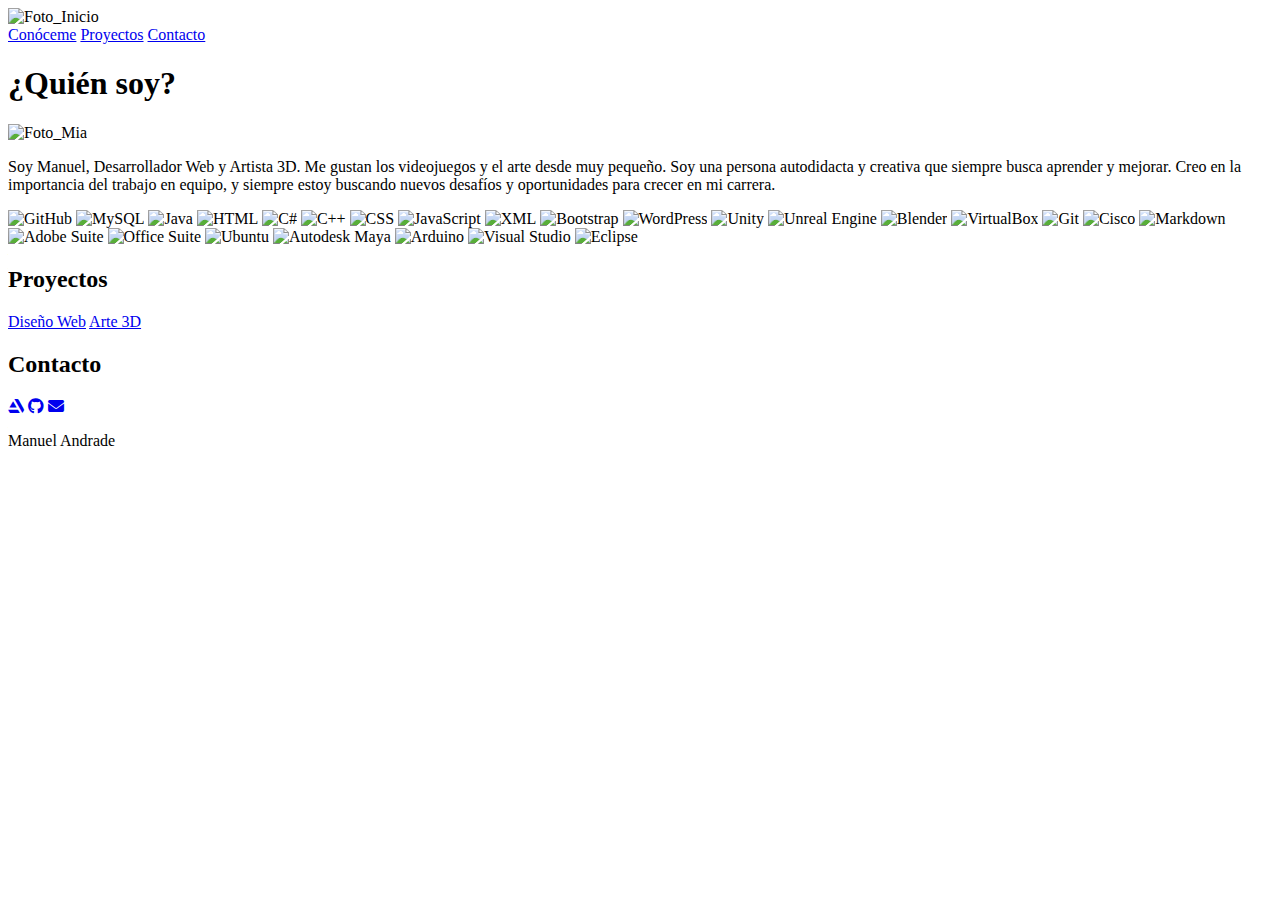
==== index.html @ 9e7b71db "Inicio4" ====
<!DOCTYPE html>
<html lang="es">
<head>
    <meta charset="UTF-8">
    <meta name="viewport" content="width=device-width, initial-scale=1.0">
    <title>Manuel Andrade</title>
    <link rel="stylesheet" href=css/style.css>
    <link rel="stylesheet" href="https://cdnjs.cloudflare.com/ajax/libs/font-awesome/6.5.1/css/all.min.css">
</head>
<body>
    <header>
        <img src="foto_header.png" alt="Foto_Inicio" class="header-img">
        <nav>
            <a href="#Conoceme">Conóceme</a>
            <a href="#proyectos">Proyectos</a>
            <a href="#contacto">Contacto</a>
        </nav>
    </header>    
    
    <section id="Conoceme">
        <h1>¿Quién soy?</h1>
        <img src="foto.jpg" alt="Foto_Mia">
        <p>Soy Manuel, Desarrollador Web y Artista 3D. Me gustan los videojuegos y el arte desde muy pequeño. Soy una persona autodidacta y creativa que siempre busca aprender y mejorar.
            Creo en la importancia del trabajo en equipo, y siempre estoy buscando nuevos desafíos y oportunidades para crecer en mi carrera.</p>
            <div class="iconos-skills">
                <img src="img/github.png" alt="GitHub">
                <img src="img/mysql.png" alt="MySQL">
                <img src="img/java.png" alt="Java">
                <img src="img/html.png" alt="HTML">
                <img src="img/csharp.png" alt="C#">
                <img src="img/cpp.png" alt="C++">
                <img src="img/css.png" alt="CSS">
                <img src="img/javascript.png" alt="JavaScript">
                <img src="img/xml.png" alt="XML">
                <img src="img/bootstrap.png" alt="Bootstrap">
                <img src="img/wordpress.png" alt="WordPress">
                <img src="img/unity.png" alt="Unity">
                <img src="img/unreal.png" alt="Unreal Engine">
                <img src="img/blender.png" alt="Blender">
                <img src="img/virtualbox.png" alt="VirtualBox">
                <img src="img/git.png" alt="Git">
                <img src="img/cisco.png" alt="Cisco">
                <img src="img/markdown.png" alt="Markdown">
                <img src="img/adobe.png" alt="Adobe Suite">
                <img src="img/office.png" alt="Office Suite">
                <img src="img/ubuntu.png" alt="Ubuntu">
                <img src="img/maya.png" alt="Autodesk Maya">
                <img src="img/arduino.png" alt="Arduino">
                <img src="img/visualstudio.png" alt="Visual Studio">
                <img src="img/eclipse.png" alt="Eclipse">
            </div>            
    </section>
    
    <section id="proyectos">
        <h2>Proyectos</h2>
        <div class="proyectos-container">
            <a href="web.html" class="proyecto">Diseño Web</a>
            <a href="diseno3d.html" class="proyecto">Arte 3D</a>
        </div>
    </section>
    
    <section id="contacto">
        <h2>Contacto</h2>
        <div class="contacto-iconos">
            <a href="https://www.artstation.com/manuel_andrade" target="_blank"><i class="fa-brands fa-artstation"></i></a>
            <a href="https://github.com/ManuelAnd25" target="_blank"><i class="fa-brands fa-github"></i></a>
            <a href="mailto:manuelavav0325@example.com"><i class="fa-solid fa-envelope"></i></a>
        </div>
    </section>

    <footer>
        <p>Manuel Andrade</p>
    </footer>    
</body>
</html>
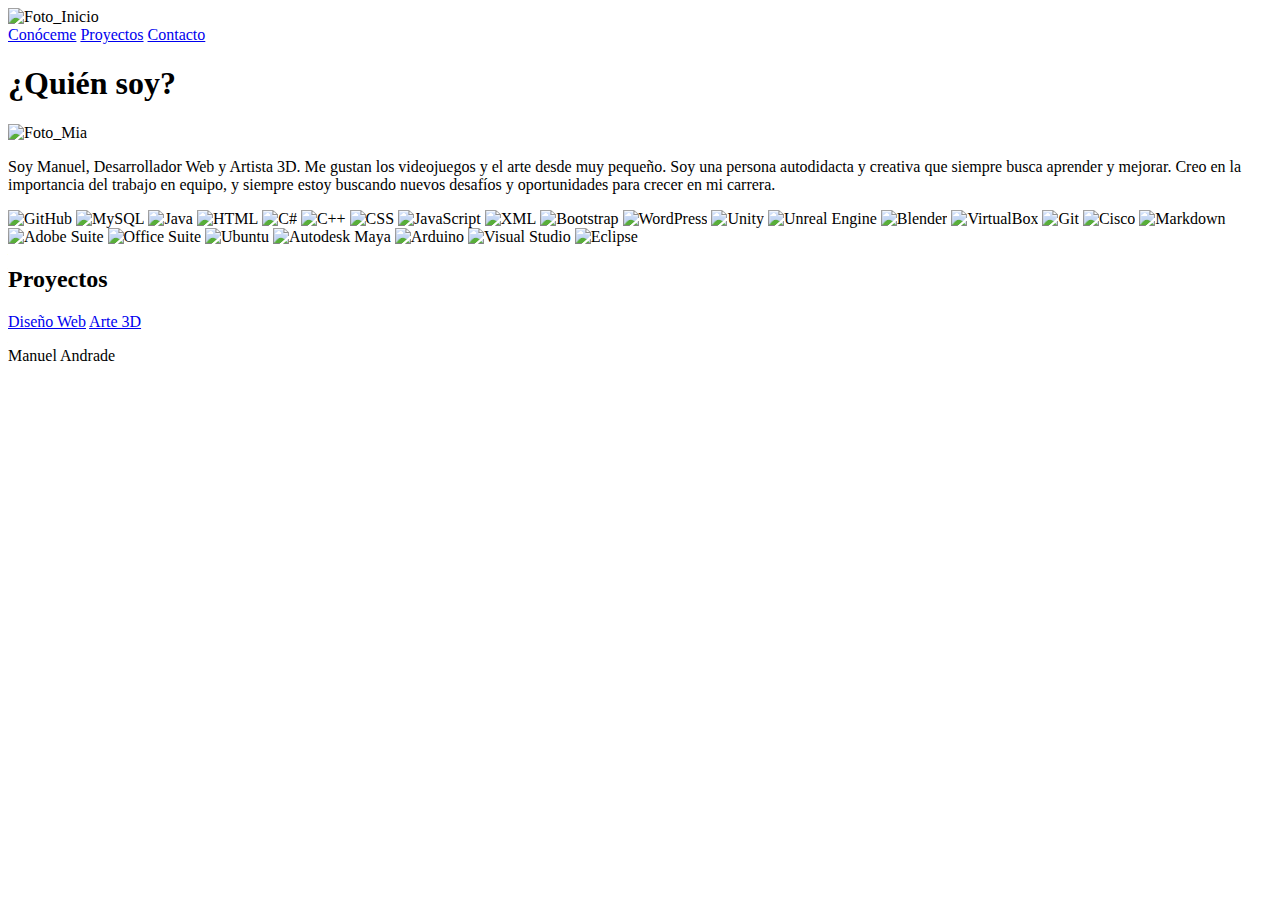
==== commit a477cc60: "Mid 1" ====
--- a/index.html
+++ b/index.html
@@ -58,15 +58,6 @@
             <a href="diseno3d.html" class="proyecto">Arte 3D</a>
         </div>
     </section>
-    
-    <section id="contacto">
-        <h2>Contacto</h2>
-        <div class="contacto-iconos">
-            <a href="https://www.artstation.com/manuel_andrade" target="_blank"><i class="fa-brands fa-artstation"></i></a>
-            <a href="https://github.com/ManuelAnd25" target="_blank"><i class="fa-brands fa-github"></i></a>
-            <a href="mailto:manuelavav0325@example.com"><i class="fa-solid fa-envelope"></i></a>
-        </div>
-    </section>
 
     <footer>
         <p>Manuel Andrade</p>
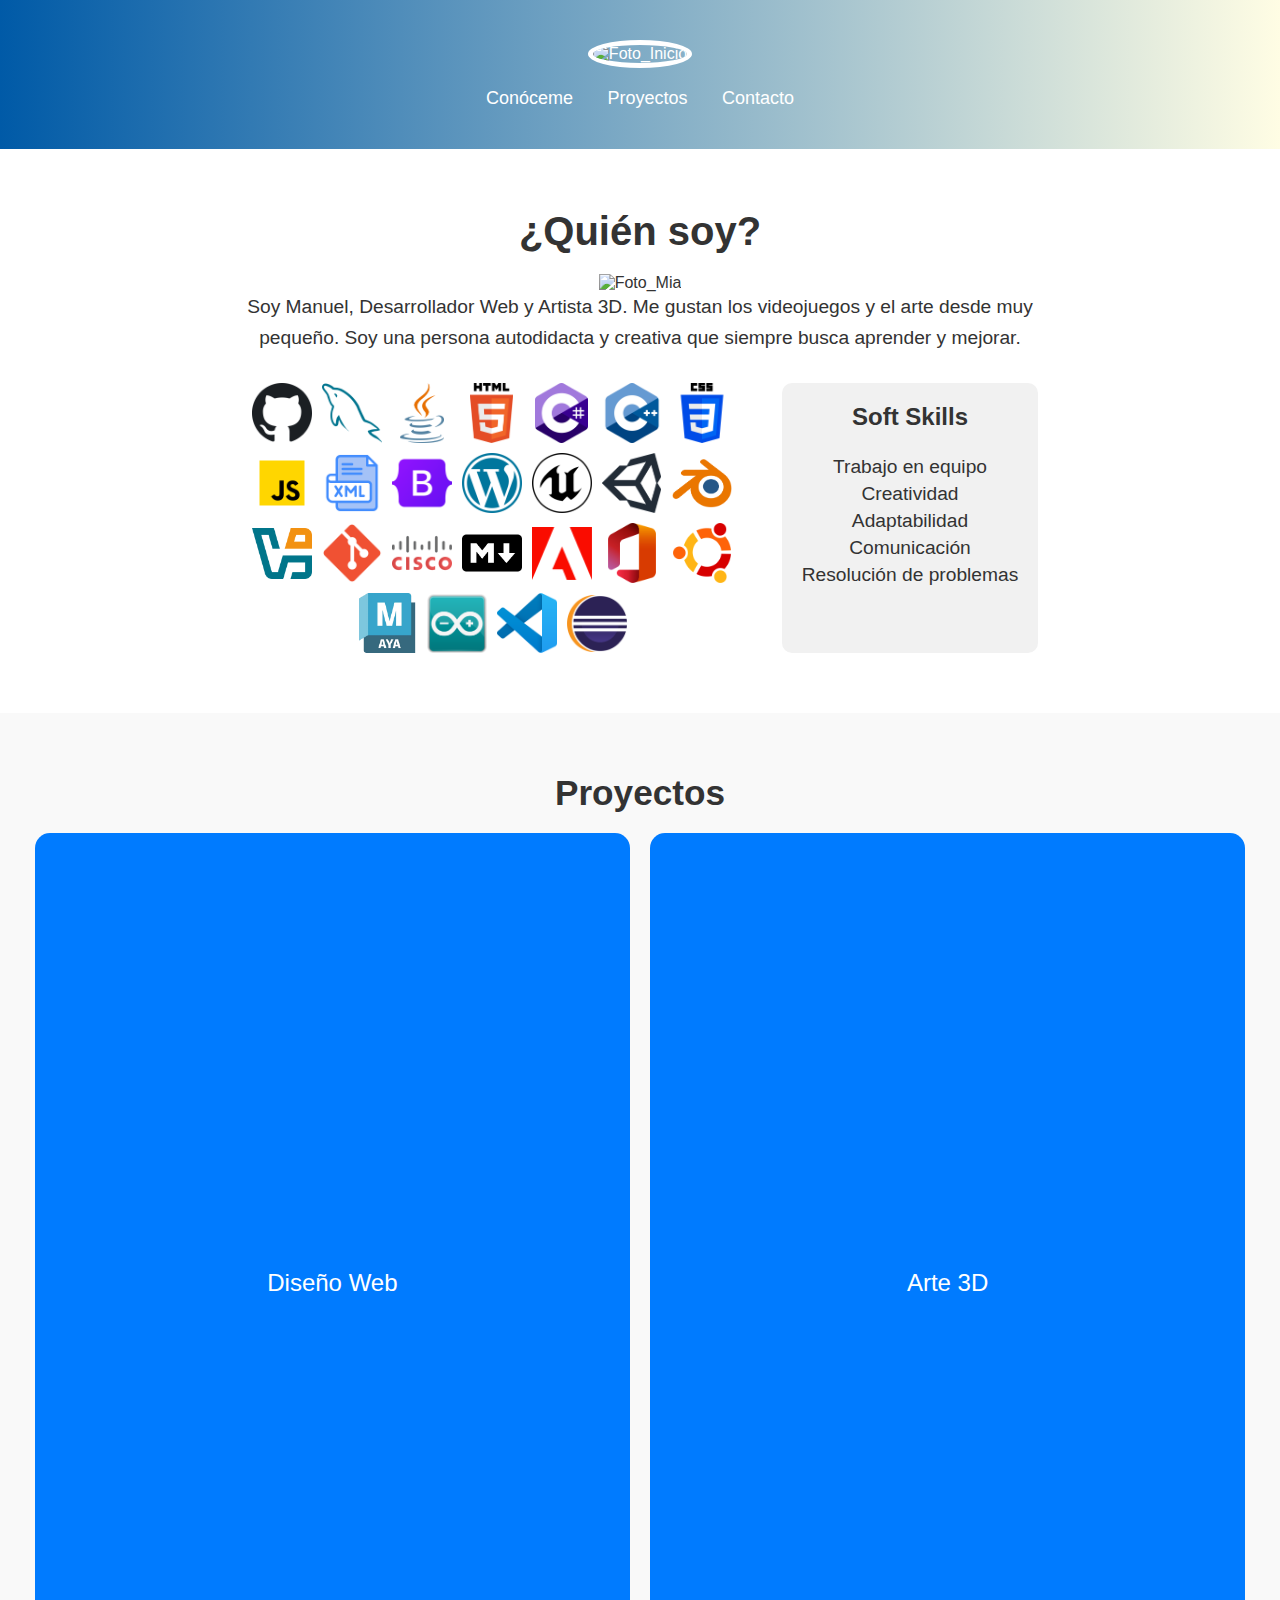
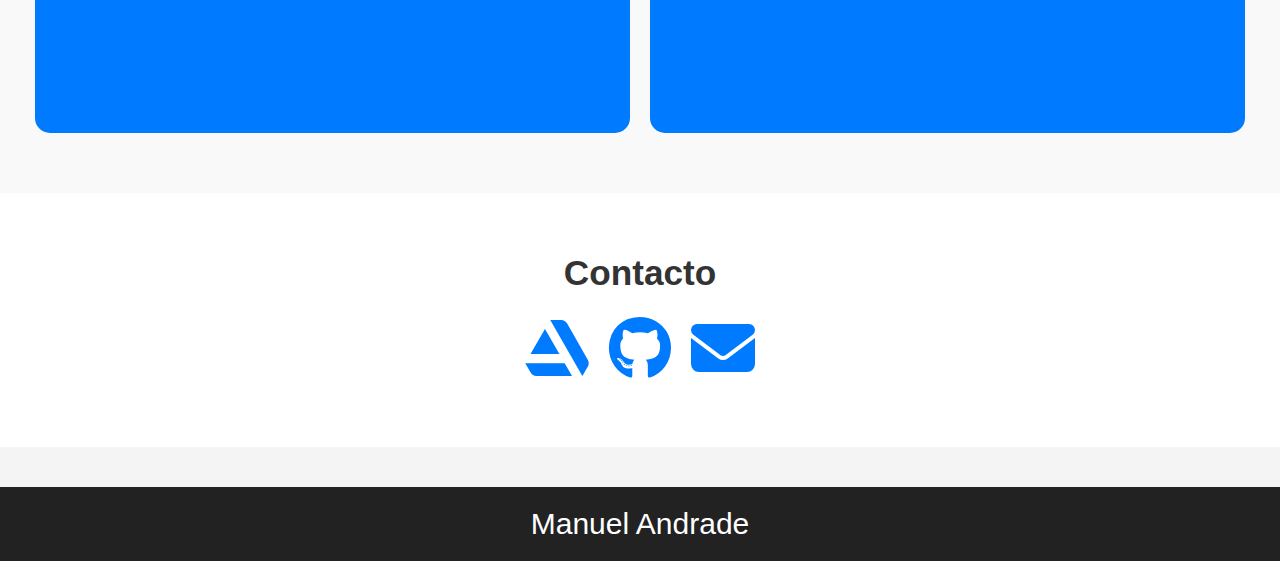
==== commit e1f9e9a0: "Mid 2" ====
--- a/index.html
+++ b/index.html
@@ -4,7 +4,7 @@
     <meta charset="UTF-8">
     <meta name="viewport" content="width=device-width, initial-scale=1.0">
     <title>Manuel Andrade</title>
-    <link rel="stylesheet" href=css/style.css>
+    <link rel="stylesheet" href="css/style.css">
     <link rel="stylesheet" href="https://cdnjs.cloudflare.com/ajax/libs/font-awesome/6.5.1/css/all.min.css">
 </head>
 <body>
@@ -20,8 +20,9 @@
     <section id="Conoceme">
         <h1>¿Quién soy?</h1>
         <img src="foto.jpg" alt="Foto_Mia">
-        <p>Soy Manuel, Desarrollador Web y Artista 3D. Me gustan los videojuegos y el arte desde muy pequeño. Soy una persona autodidacta y creativa que siempre busca aprender y mejorar.
-            Creo en la importancia del trabajo en equipo, y siempre estoy buscando nuevos desafíos y oportunidades para crecer en mi carrera.</p>
+        <p>Soy Manuel, Desarrollador Web y Artista 3D. Me gustan los videojuegos y el arte desde muy pequeño. Soy una persona autodidacta y creativa que siempre busca aprender y mejorar.</p>
+        
+        <div class="contenedor-habilidades">
             <div class="iconos-skills">
                 <img src="img/github.png" alt="GitHub">
                 <img src="img/mysql.png" alt="MySQL">
@@ -48,7 +49,19 @@
                 <img src="img/arduino.png" alt="Arduino">
                 <img src="img/visualstudio.png" alt="Visual Studio">
                 <img src="img/eclipse.png" alt="Eclipse">
-            </div>            
+            </div>
+
+            <div class="soft-skills">
+                <h3>Soft Skills</h3>
+                <ul>
+                    <li>Trabajo en equipo</li>
+                    <li>Creatividad</li>
+                    <li>Adaptabilidad</li>
+                    <li>Comunicación</li>
+                    <li>Resolución de problemas</li>
+                </ul>
+            </div>
+        </div>
     </section>
     
     <section id="proyectos">
@@ -59,8 +72,18 @@
         </div>
     </section>
 
+    <section id="contacto">
+        <h2>Contacto</h2>
+        <div class="contacto-iconos">
+            <a href="https://www.artstation.com/manuel_andrade" target="_blank"><i class="fa-brands fa-artstation"></i></a>
+            <a href="https://github.com/ManuelAnd25" target="_blank"><i class="fa-brands fa-github"></i></a>
+            <a href="mailto:manuelavav0325@example.com"><i class="fa-solid fa-envelope"></i></a>
+        </div>
+    </section>
+
     <footer>
         <p>Manuel Andrade</p>
     </footer>    
+
 </body>
 </html>--- a/css/style.css
+++ b/css/style.css
@@ -0,0 +1,205 @@
+* {
+    margin: 0;
+    padding: 0;
+    box-sizing: border-box;
+    font-family: 'Arial', sans-serif;
+}
+
+body {
+    background-color: #f4f4f4;
+    color: #333;
+}
+
+header {
+    background: linear-gradient(to right, #005aa7, #fffde4);
+    color: white;
+    text-align: center;
+    padding: 40px 20px;
+    position: relative;
+}
+
+.header-img {
+    width: 150px;
+    height: 150px;
+    border-radius: 50%;
+    border: 5px solid white;
+}
+
+nav {
+    margin-top: 20px;
+}
+
+nav a {
+    color: white;
+    text-decoration: none;
+    font-size: 18px;
+    margin: 0 15px;
+}
+
+nav a:hover {
+    text-decoration: underline;
+}
+
+#Conoceme {
+    text-align: center;
+    padding: 60px 20px;
+    background: white;
+}
+
+#Conoceme h1 {
+    font-size: 2.5em;
+    margin-bottom: 20px;
+}
+
+#Conoceme p {
+    max-width: 800px;
+    margin: auto;
+    font-size: 1.2em;
+    line-height: 1.6;
+    margin-bottom: 30px;
+}
+
+.contenedor-habilidades {
+    display: flex;
+    flex-wrap: wrap;
+    justify-content: center;
+    gap: 40px;
+    margin-top: 20px;
+}
+
+.iconos-skills {
+    display: flex;
+    flex-wrap: wrap;
+    justify-content: center;
+    gap: 10px;
+    max-width: 500px;
+}
+
+.iconos-skills img {
+    width: 60px;
+    height: 60px;
+    object-fit: contain;
+    transition: transform 0.3s ease-in-out;
+}
+
+.iconos-skills img:hover {
+    transform: scale(1.2);
+}
+
+.soft-skills {
+    display: flex;
+    flex-direction: column;
+    align-items: center;
+    gap: 10px;
+    background: #f1f1f1;
+    padding: 20px;
+    border-radius: 10px;
+    max-width: 300px;
+}
+
+.soft-skills h3 {
+    font-size: 1.5em;
+    margin-bottom: 10px;
+}
+
+.soft-skills ul {
+    list-style: none;
+}
+
+.soft-skills li {
+    font-size: 1.2em;
+    margin: 5px 0;
+}
+
+#proyectos {
+    background: #f9f9f9;
+    text-align: center;
+    padding: 60px 20px;
+}
+
+#proyectos h2 {
+    font-size: 2.2em;
+    margin-bottom: 20px;
+}
+
+.proyectos-container {
+    display: flex;
+    justify-content: center;
+    align-items: center;
+    gap: 20px;
+    flex-wrap: wrap;
+    width: 100%;
+}
+
+.proyecto {
+    width: 48%;
+    height: 900px;
+    background: #007bff;
+    color: white;
+    text-decoration: none;
+    display: flex;
+    justify-content: center;
+    align-items: center;
+    font-size: 1.5em;
+    border-radius: 15px;
+    text-align: center;
+    transition: 0.3s;
+}
+
+.proyecto:hover {
+    background: #ff4b2b;
+}
+
+@media (max-width: 768px) {
+    .proyectos-container {
+        flex-direction: column;
+        gap: 15px;
+    }
+
+    .proyecto {
+        width: 90%;
+        height: 150px;
+    }
+
+    .contenedor-habilidades {
+        flex-direction: column;
+        align-items: center;
+    }
+}
+
+#contacto {
+    text-align: center;
+    padding: 60px 20px;
+    background: white;
+}
+
+#contacto h2 {
+    font-size: 2.2em;
+    margin-bottom: 20px;
+}
+
+.contacto-iconos {
+    display: flex;
+    justify-content: center;
+    gap: 20px;
+    margin-top: 10px;
+}
+
+.contacto-iconos a {
+    font-size: 4em;
+    color: #007bff;
+    transition: color 0.3s ease-in-out;
+}
+
+.contacto-iconos a:hover {
+    color: #ff4b2b;
+}
+
+footer {
+    font-size: 30px;
+    background: #222;
+    color: white;
+    text-align: center;
+    padding: 20px;
+    margin-top: 40px;
+}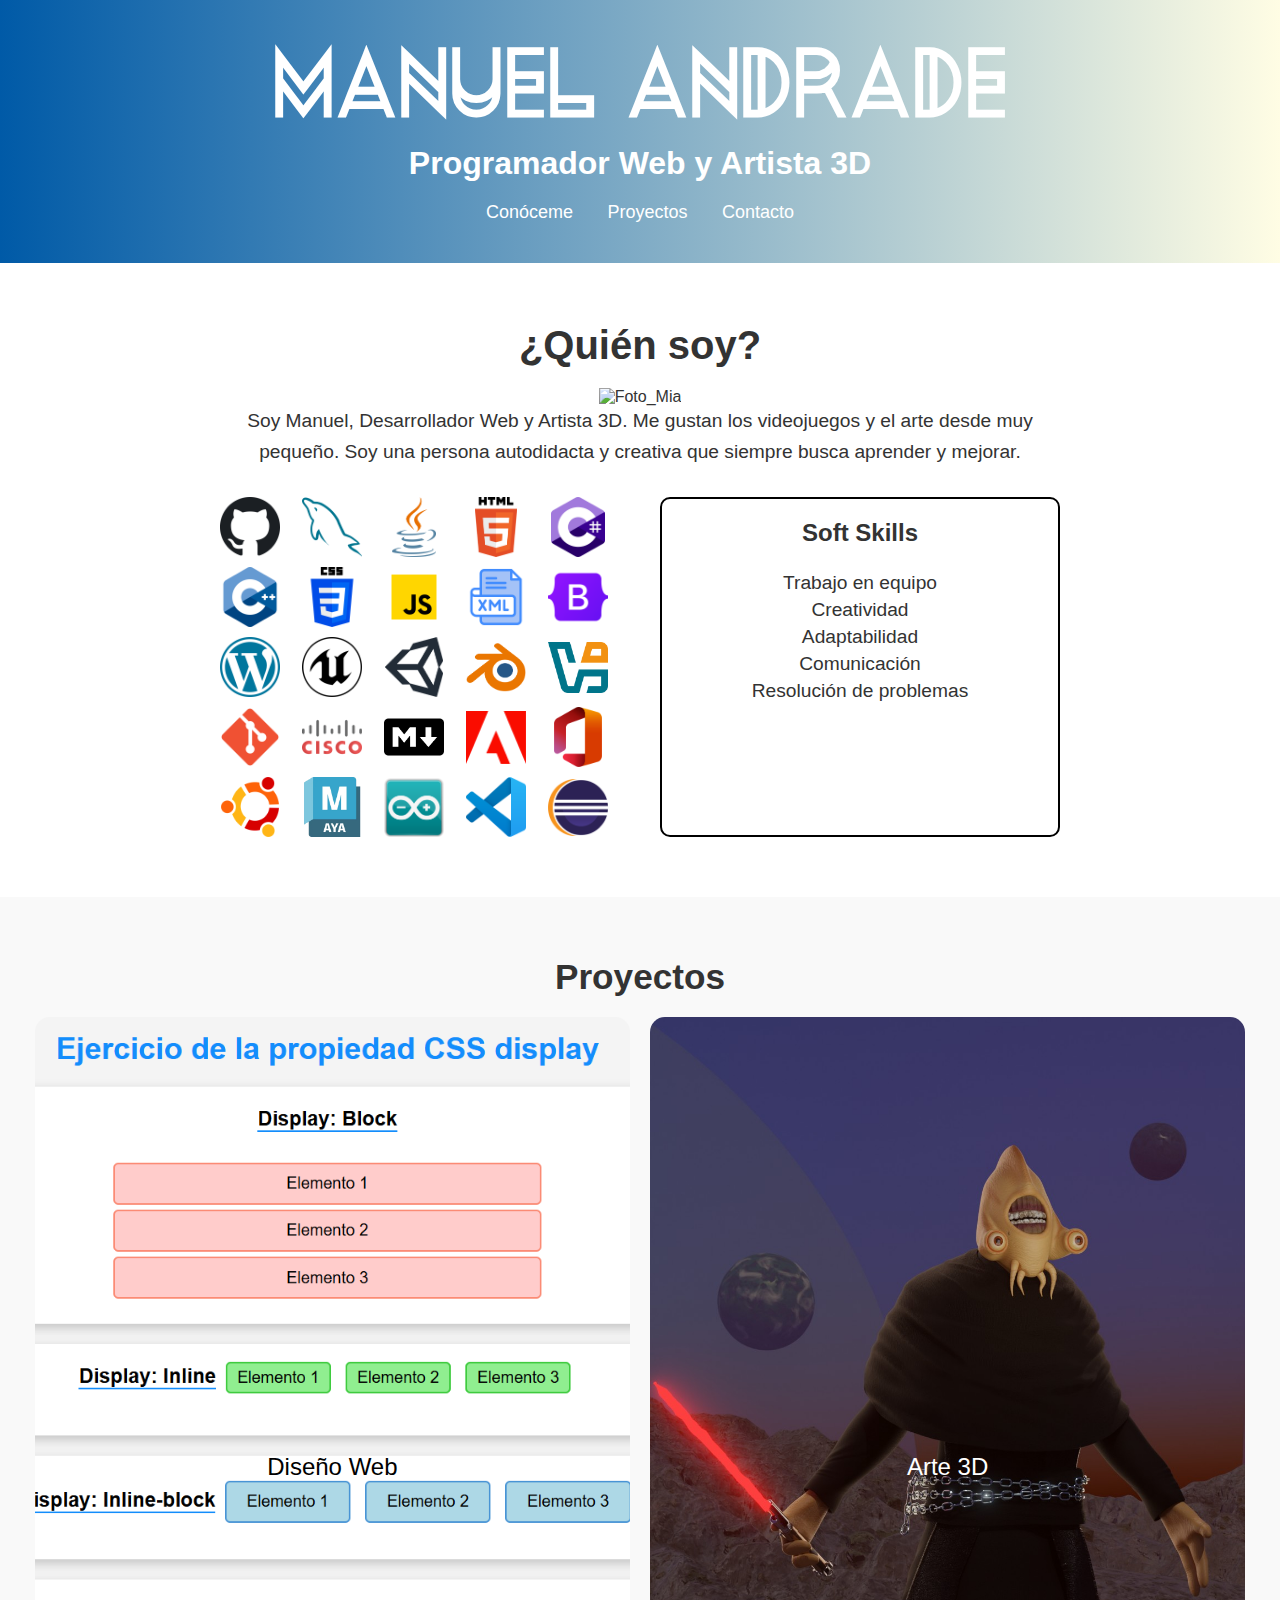
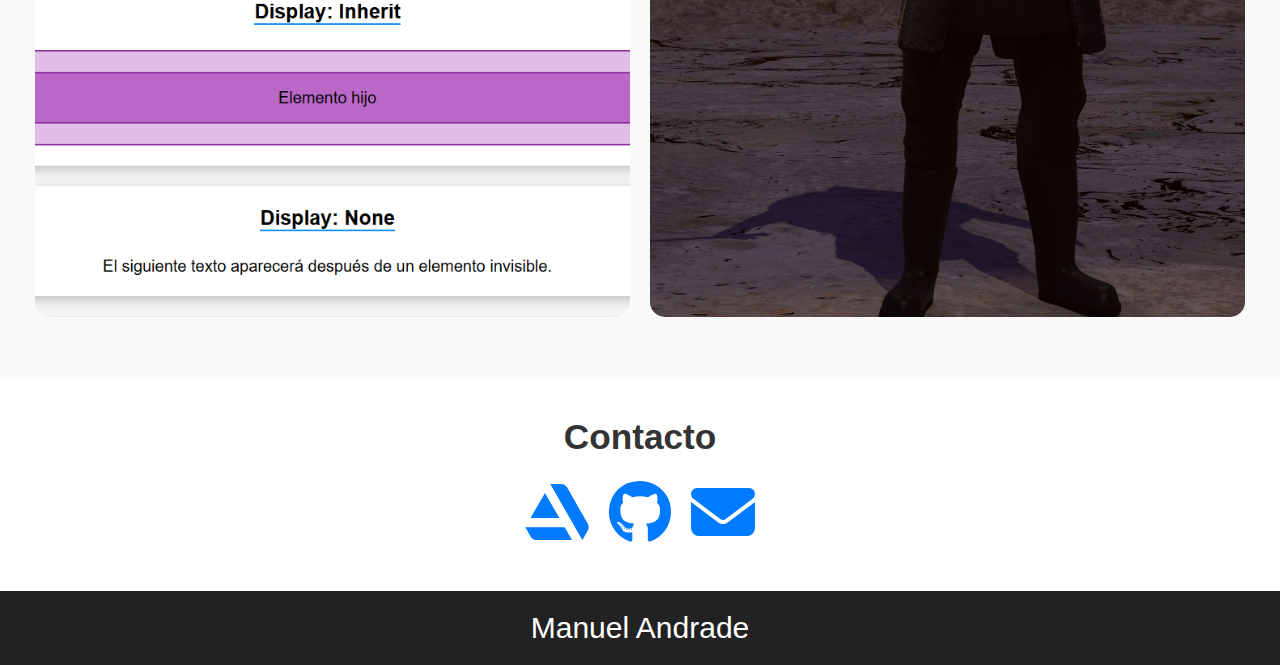
==== commit 1ed692cf: "Mid 3" ====
--- a/index.html
+++ b/index.html
@@ -9,7 +9,8 @@
 </head>
 <body>
     <header>
-        <img src="foto_header.png" alt="Foto_Inicio" class="header-img">
+        <h1 class="nombre">Manuel Andrade</h1>
+        <h2>Programador Web y Artista 3D</h2>
         <nav>
             <a href="#Conoceme">Conóceme</a>
             <a href="#proyectos">Proyectos</a>
@@ -67,10 +68,10 @@
     <section id="proyectos">
         <h2>Proyectos</h2>
         <div class="proyectos-container">
-            <a href="web.html" class="proyecto">Diseño Web</a>
-            <a href="diseno3d.html" class="proyecto">Arte 3D</a>
+            <a href="web.html" class="proyecto proyecto-web"><span>Diseño Web</span></a>
+            <a href="diseno3d.html" class="proyecto proyecto-3d"><span>Arte 3D</span></a>
         </div>
-    </section>
+    </section>   
 
     <section id="contacto">
         <h2>Contacto</h2>
--- a/css/style.css
+++ b/css/style.css
@@ -1,13 +1,26 @@
+@font-face {
+    font-family: 'Bezaen';
+    src: url('../fonts/Bezaen.otf') format('opentype');
+}
+
+@font-face {
+    font-family: 'Quacker';
+    src: url('../fonts/Bellerose.ttf') format('truetype');
+}
+
 * {
     margin: 0;
     padding: 0;
     box-sizing: border-box;
-    font-family: 'Arial', sans-serif;
+    font-family: 'Bellerose', sans-serif;
 }
 
 body {
     background-color: #f4f4f4;
     color: #333;
+    display: flex;
+    flex-direction: column;
+    min-height: 100vh;
 }
 
 header {
@@ -15,14 +28,15 @@
     color: white;
     text-align: center;
     padding: 40px 20px;
-    position: relative;
-}
-
-.header-img {
-    width: 150px;
-    height: 150px;
-    border-radius: 50%;
-    border: 5px solid white;
+}
+
+h1.nombre {
+    font-family: 'Bezaen', sans-serif;
+    font-size: 6em;
+}
+
+header h2 {
+    font-size: 2em;
 }
 
 nav {
@@ -38,6 +52,10 @@
 
 nav a:hover {
     text-decoration: underline;
+}
+
+main {
+    flex: 1;
 }
 
 #Conoceme {
@@ -67,12 +85,26 @@
     margin-top: 20px;
 }
 
+.iconos-skills, .soft-skills {
+    width: 400px;
+    max-width: 100%;
+}
+
 .iconos-skills {
-    display: flex;
-    flex-wrap: wrap;
-    justify-content: center;
+    display: grid;
+    grid-template-columns: repeat(auto-fit, minmax(60px, 1fr));
     gap: 10px;
-    max-width: 500px;
+    justify-content: center;
+}
+
+.soft-skills {
+    display: flex;
+    flex-direction: column;
+    align-items: center;
+    gap: 10px;
+    padding: 20px;
+    border-radius: 10px;
+    border: 2px solid #000;
 }
 
 .iconos-skills img {
@@ -86,17 +118,6 @@
     transform: scale(1.2);
 }
 
-.soft-skills {
-    display: flex;
-    flex-direction: column;
-    align-items: center;
-    gap: 10px;
-    background: #f1f1f1;
-    padding: 20px;
-    border-radius: 10px;
-    max-width: 300px;
-}
-
 .soft-skills h3 {
     font-size: 1.5em;
     margin-bottom: 10px;
@@ -104,6 +125,7 @@
 
 .soft-skills ul {
     list-style: none;
+    padding: 0;
 }
 
 .soft-skills li {
@@ -134,8 +156,6 @@
 .proyecto {
     width: 48%;
     height: 900px;
-    background: #007bff;
-    color: white;
     text-decoration: none;
     display: flex;
     justify-content: center;
@@ -144,10 +164,38 @@
     border-radius: 15px;
     text-align: center;
     transition: 0.3s;
-}
-
-.proyecto:hover {
-    background: #ff4b2b;
+    background-size: cover;
+    background-position: center;
+    background-repeat: no-repeat;
+    position: relative;
+}
+
+.proyecto-web {
+    background-image: url('../img/web_projecto.jpg');
+    color: black;
+}
+
+.proyecto-3d {
+    background-image: url('../img/3d_projecto.jpg');
+    color: white;
+}
+
+.proyecto::before {
+    content: "";
+    position: absolute;
+    inset: 0;
+    background: rgba(0, 0, 0, 0);
+    transition: background 0.3s ease-in-out;
+    border-radius: 15px;
+}
+
+.proyecto:hover::before {
+    background: rgba(0, 0, 0, 0.5);
+}
+
+.proyecto span {
+    position: relative;
+    z-index: 1;
 }
 
 @media (max-width: 768px) {
@@ -159,18 +207,15 @@
     .proyecto {
         width: 90%;
         height: 150px;
+        font-size: 1.2em;
     }
-
-    .contenedor-habilidades {
-        flex-direction: column;
-        align-items: center;
-    }
 }
 
 #contacto {
     text-align: center;
-    padding: 60px 20px;
+    padding: 40px 20px;
     background: white;
+    margin-top: auto;
 }
 
 #contacto h2 {
@@ -182,7 +227,6 @@
     display: flex;
     justify-content: center;
     gap: 20px;
-    margin-top: 10px;
 }
 
 .contacto-iconos a {
@@ -201,5 +245,4 @@
     color: white;
     text-align: center;
     padding: 20px;
-    margin-top: 40px;
 }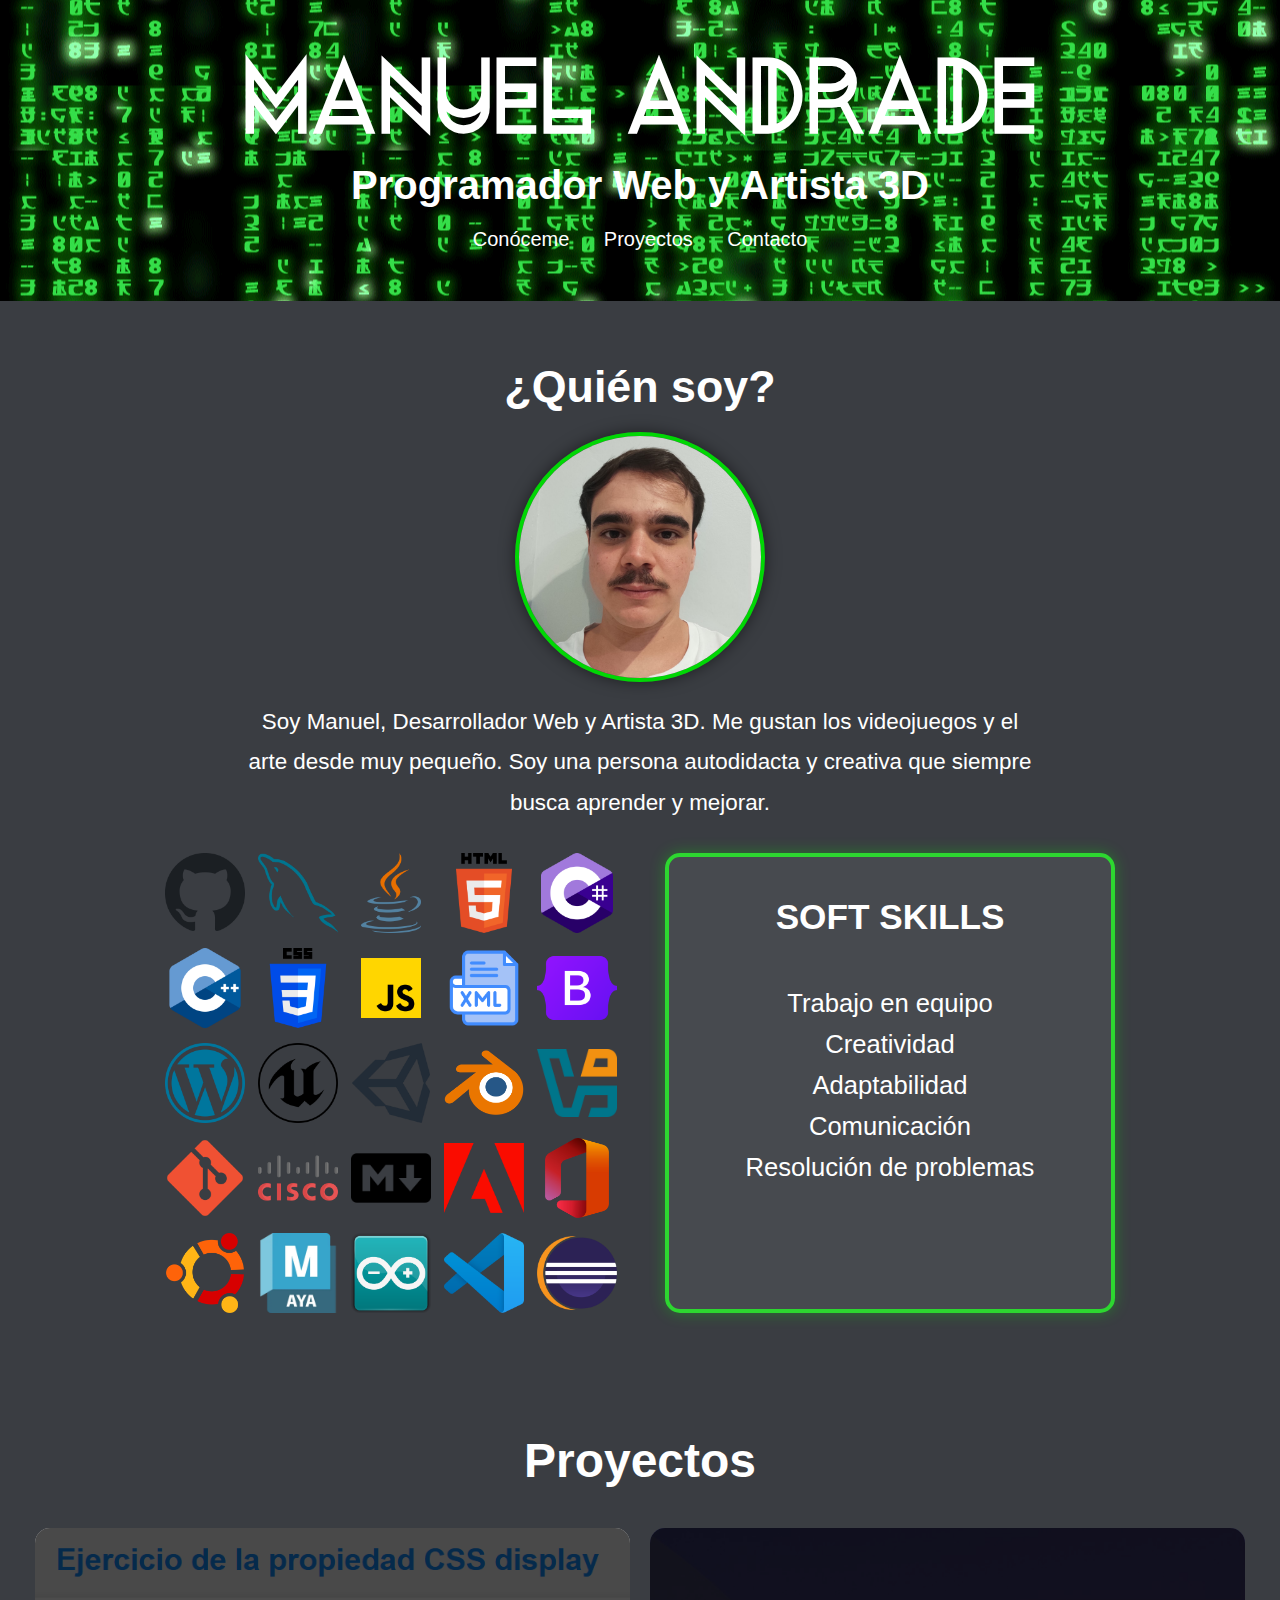
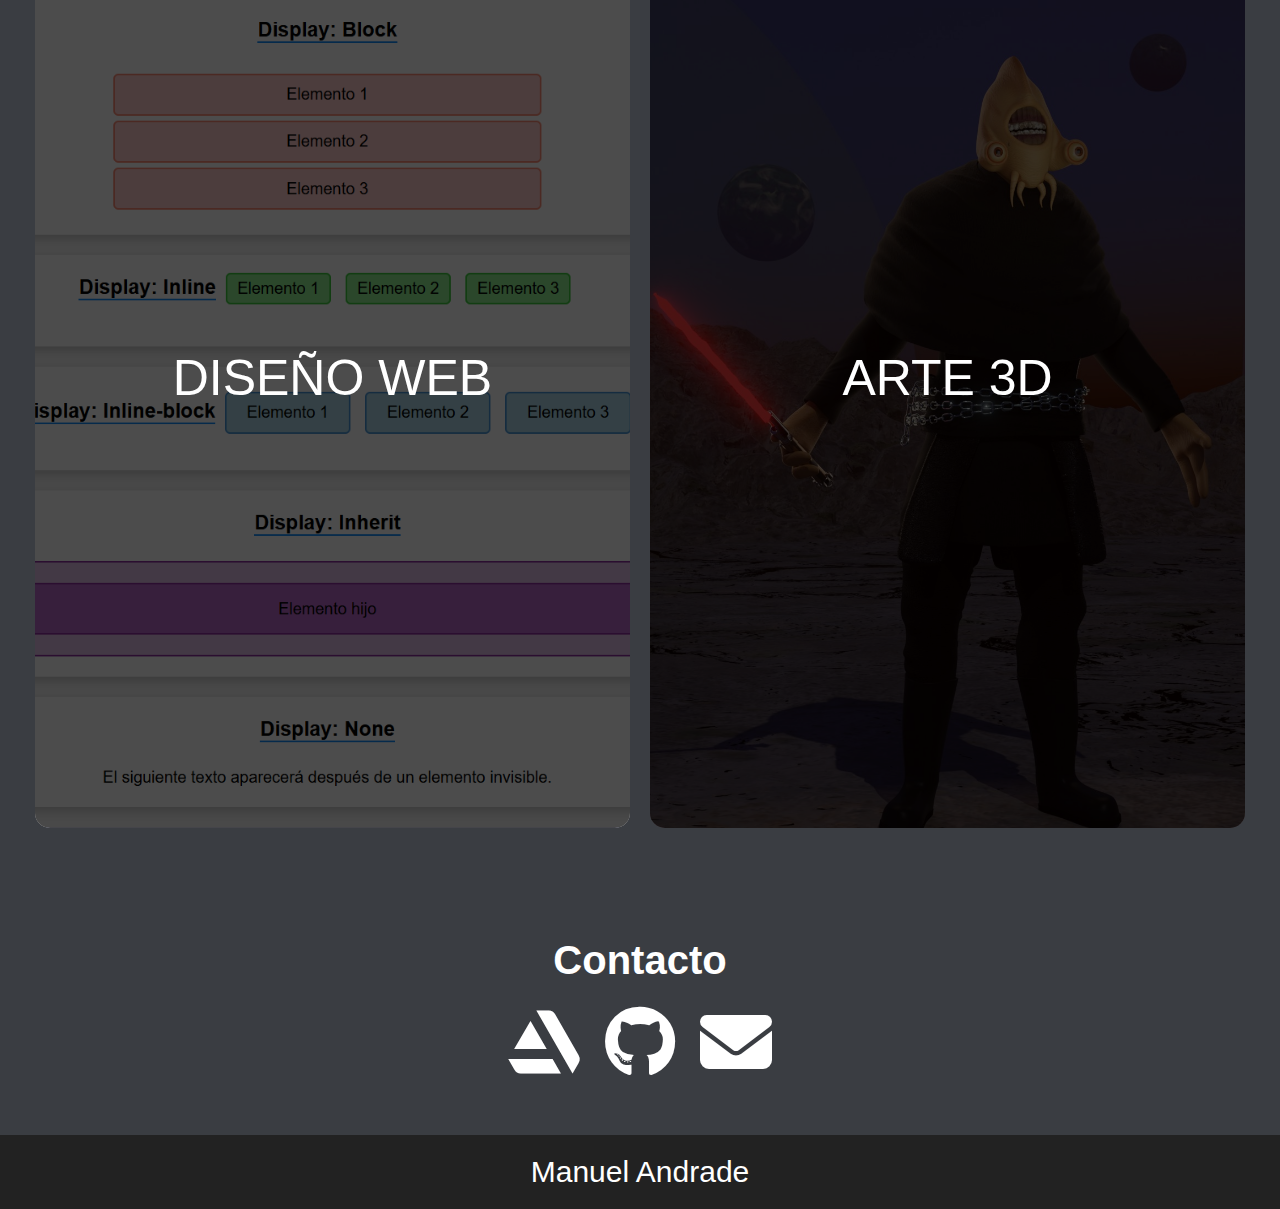
==== commit b361bbc6: "End 1" ====
--- a/index.html
+++ b/index.html
@@ -20,7 +20,7 @@
     
     <section id="Conoceme">
         <h1>¿Quién soy?</h1>
-        <img src="foto.jpg" alt="Foto_Mia">
+        <img id="foto-perfil" src="img/foto.jpg" alt="Foto_Mia">
         <p>Soy Manuel, Desarrollador Web y Artista 3D. Me gustan los videojuegos y el arte desde muy pequeño. Soy una persona autodidacta y creativa que siempre busca aprender y mejorar.</p>
         
         <div class="contenedor-habilidades">
@@ -68,10 +68,15 @@
     <section id="proyectos">
         <h2>Proyectos</h2>
         <div class="proyectos-container">
-            <a href="web.html" class="proyecto proyecto-web"><span>Diseño Web</span></a>
-            <a href="diseno3d.html" class="proyecto proyecto-3d"><span>Arte 3D</span></a>
+            <a href="https://github.com/ManuelAnd25" target="_blank" class="proyecto proyecto-web">
+                <span>DISEÑO WEB</span>
+            </a>
+            <a href="https://www.artstation.com/manuel_andrade" target="_blank" class="proyecto proyecto-3d">
+                <span>ARTE 3D</span>
+            </a>
         </div>
-    </section>   
+    </section>
+    
 
     <section id="contacto">
         <h2>Contacto</h2>
--- a/css/style.css
+++ b/css/style.css
@@ -1,11 +1,6 @@
 @font-face {
     font-family: 'Bezaen';
     src: url('../fonts/Bezaen.otf') format('opentype');
-}
-
-@font-face {
-    font-family: 'Quacker';
-    src: url('../fonts/Bellerose.ttf') format('truetype');
 }
 
 * {
@@ -13,30 +8,29 @@
     padding: 0;
     box-sizing: border-box;
     font-family: 'Bellerose', sans-serif;
+    color: white;
 }
 
 body {
-    background-color: #f4f4f4;
-    color: #333;
+    background-color: #2a2d32; 
     display: flex;
     flex-direction: column;
     min-height: 100vh;
 }
 
 header {
-    background: linear-gradient(to right, #005aa7, #fffde4);
-    color: white;
-    text-align: center;
-    padding: 40px 20px;
+    background: url('../img/header.gif') center/cover no-repeat;
+    text-align: center;
+    padding: 50px 20px;
 }
 
 h1.nombre {
     font-family: 'Bezaen', sans-serif;
-    font-size: 6em;
+    font-size: 6.5em;
 }
 
 header h2 {
-    font-size: 2em;
+    font-size: 2.5em;
 }
 
 nav {
@@ -44,9 +38,8 @@
 }
 
 nav a {
-    color: white;
     text-decoration: none;
-    font-size: 18px;
+    font-size: 20px;
     margin: 0 15px;
 }
 
@@ -61,87 +54,103 @@
 #Conoceme {
     text-align: center;
     padding: 60px 20px;
-    background: white;
+    background: #3a3d42;
 }
 
 #Conoceme h1 {
-    font-size: 2.5em;
+    font-size: 2.8em;
     margin-bottom: 20px;
 }
 
 #Conoceme p {
     max-width: 800px;
     margin: auto;
-    font-size: 1.2em;
-    line-height: 1.6;
+    font-size: 1.4em;
+    line-height: 1.8;
     margin-bottom: 30px;
 }
 
+#foto-perfil {
+    width: 250px;
+    height: 250px;
+    object-fit: cover; 
+    border-radius: 50%;
+    border: 4px solid rgb(0, 215, 4);
+    box-shadow: 0px 0px 15px rgba(0, 0, 0, 0.5);
+    display: block; 
+    margin: 20px auto; 
+}
+
 .contenedor-habilidades {
     display: flex;
     flex-wrap: wrap;
     justify-content: center;
-    gap: 40px;
-    margin-top: 20px;
+    gap: 50px;
+    margin-top: 30px;
 }
 
 .iconos-skills, .soft-skills {
-    width: 400px;
+    width: 450px;
     max-width: 100%;
-}
-
-.iconos-skills {
-    display: grid;
-    grid-template-columns: repeat(auto-fit, minmax(60px, 1fr));
-    gap: 10px;
-    justify-content: center;
 }
 
 .soft-skills {
     display: flex;
     flex-direction: column;
     align-items: center;
-    gap: 10px;
-    padding: 20px;
-    border-radius: 10px;
-    border: 2px solid #000;
-}
-
-.iconos-skills img {
-    width: 60px;
-    height: 60px;
-    object-fit: contain;
-    transition: transform 0.3s ease-in-out;
-}
-
-.iconos-skills img:hover {
-    transform: scale(1.2);
+    gap: 20px;
+    padding: 40px;
+    border-radius: 15px;
+    border: 4px solid rgb(45, 215, 48);
+    background: rgba(255, 255, 255, 0.07);
+    box-shadow: 0px 0px 15px rgba(0, 255, 0, 0.3);
 }
 
 .soft-skills h3 {
-    font-size: 1.5em;
-    margin-bottom: 10px;
+    font-size: 2.2em;
+    margin-bottom: 20px;
+    font-weight: bold;
+    text-transform: uppercase;
 }
 
 .soft-skills ul {
     list-style: none;
     padding: 0;
+    text-align: center;
 }
 
 .soft-skills li {
-    font-size: 1.2em;
-    margin: 5px 0;
+    font-size: 1.6em;
+    margin: 12px 0;
+}
+
+.iconos-skills {
+    display: grid;
+    grid-template-columns: repeat(auto-fit, minmax(70px, 1fr));
+    gap: 15px;
+    justify-content: center;
+}
+
+.iconos-skills img {
+    width: 80px;
+    height: 80px;
+    object-fit: contain;
+    transition: transform 0.3s ease-in-out;
+}
+
+.iconos-skills img:hover {
+    transform: scale(1.2);
 }
 
 #proyectos {
-    background: #f9f9f9;
+    background: #3a3d42;
     text-align: center;
     padding: 60px 20px;
 }
 
 #proyectos h2 {
-    font-size: 2.2em;
-    margin-bottom: 20px;
+    font-size: 3em;
+    margin-bottom: 40px;
 }
 
 .proyectos-container {
@@ -160,7 +169,7 @@
     display: flex;
     justify-content: center;
     align-items: center;
-    font-size: 1.5em;
+    font-size: 1.7em;
     border-radius: 15px;
     text-align: center;
     transition: 0.3s;
@@ -172,30 +181,29 @@
 
 .proyecto-web {
     background-image: url('../img/web_projecto.jpg');
-    color: black;
 }
 
 .proyecto-3d {
     background-image: url('../img/3d_projecto.jpg');
-    color: white;
 }
 
 .proyecto::before {
     content: "";
     position: absolute;
     inset: 0;
-    background: rgba(0, 0, 0, 0);
+    background: rgba(0, 0, 0, 0.7);
     transition: background 0.3s ease-in-out;
     border-radius: 15px;
 }
 
 .proyecto:hover::before {
-    background: rgba(0, 0, 0, 0.5);
+    background: rgba(0, 0, 0, 0.4); 
 }
 
 .proyecto span {
     position: relative;
     z-index: 1;
+    font-size: 50px;
 }
 
 @media (max-width: 768px) {
@@ -207,42 +215,40 @@
     .proyecto {
         width: 90%;
         height: 150px;
-        font-size: 1.2em;
+        font-size: 1.4em;
     }
 }
 
 #contacto {
     text-align: center;
-    padding: 40px 20px;
-    background: white;
+    padding: 50px 20px;
+    background: #3a3d42;
     margin-top: auto;
 }
 
 #contacto h2 {
-    font-size: 2.2em;
+    font-size: 2.5em;
     margin-bottom: 20px;
 }
 
 .contacto-iconos {
     display: flex;
     justify-content: center;
-    gap: 20px;
+    gap: 25px;
 }
 
 .contacto-iconos a {
-    font-size: 4em;
-    color: #007bff;
-    transition: color 0.3s ease-in-out;
+    font-size: 4.5em;
+    transition: color 0.3s ease-in-out, transform 0.3s ease-in-out;
 }
 
 .contacto-iconos a:hover {
-    color: #ff4b2b;
+    transform: scale(1.2);
 }
 
 footer {
     font-size: 30px;
     background: #222;
-    color: white;
     text-align: center;
     padding: 20px;
 }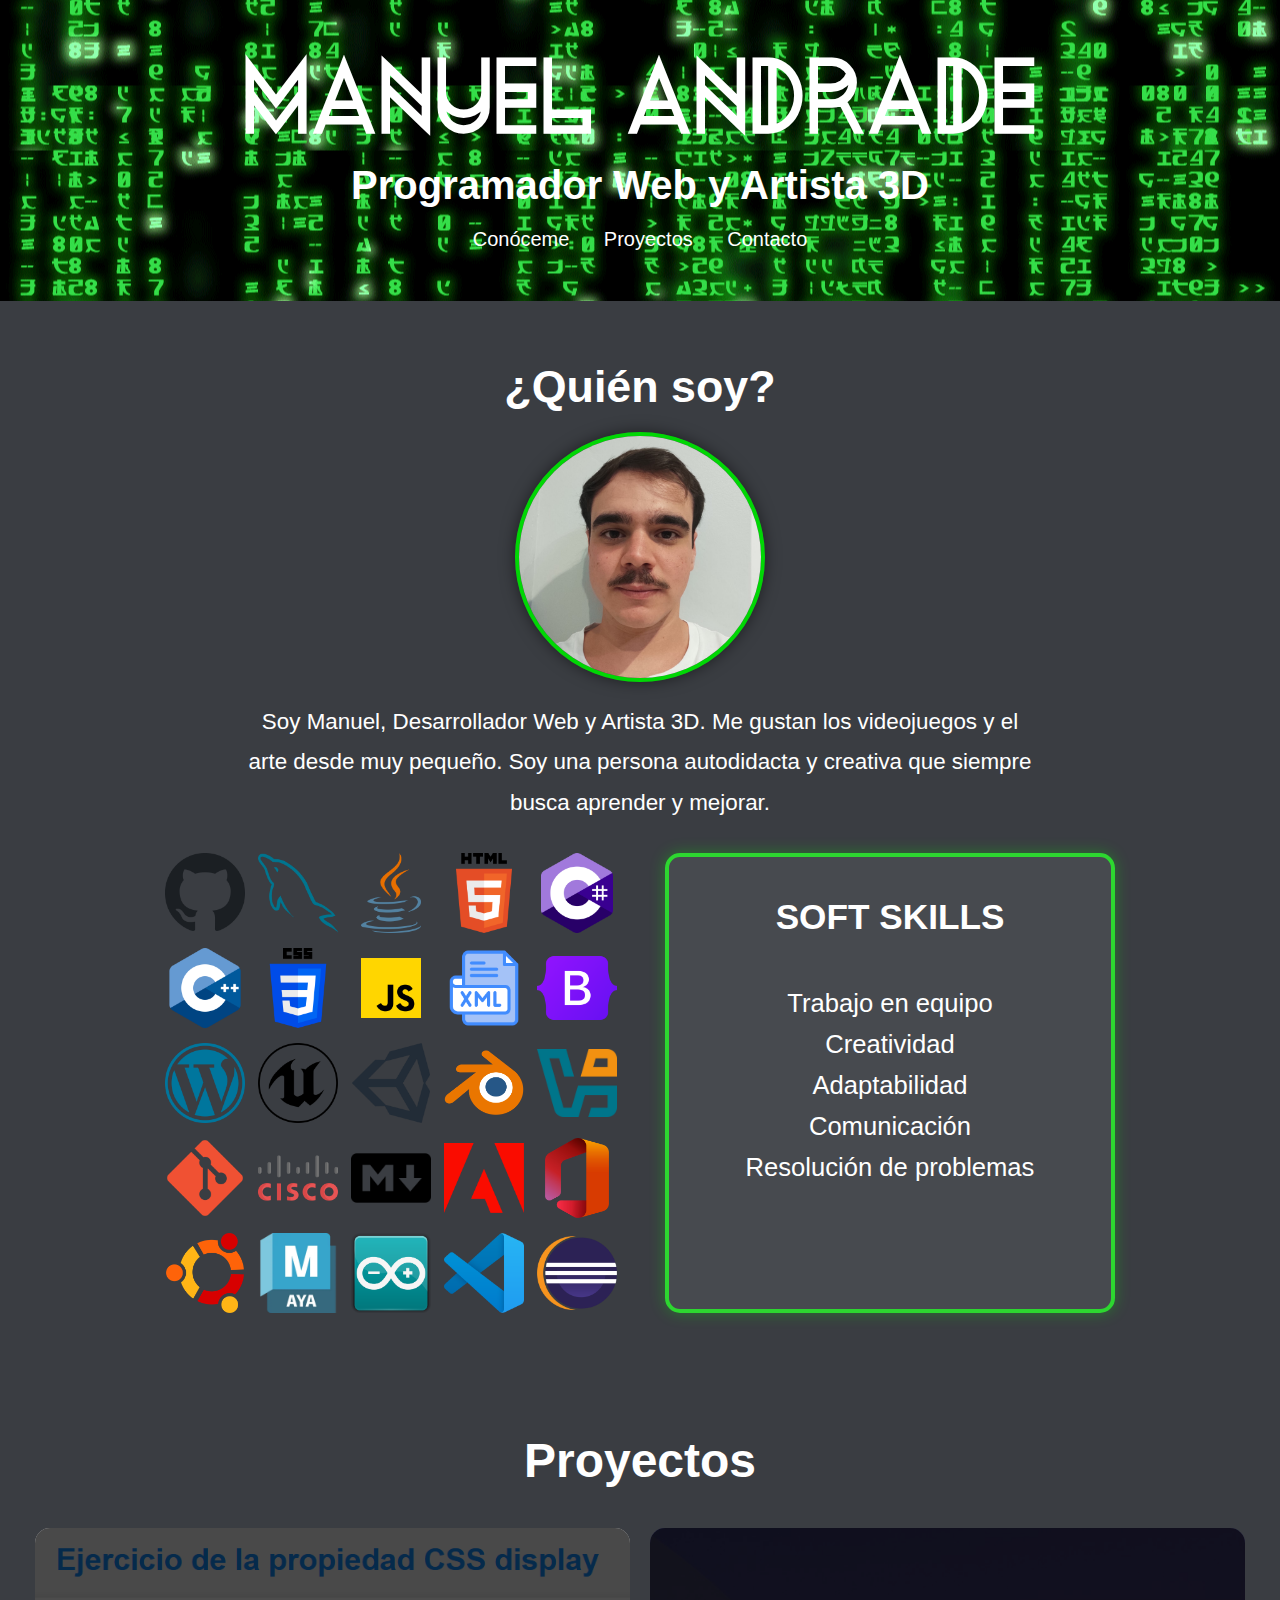
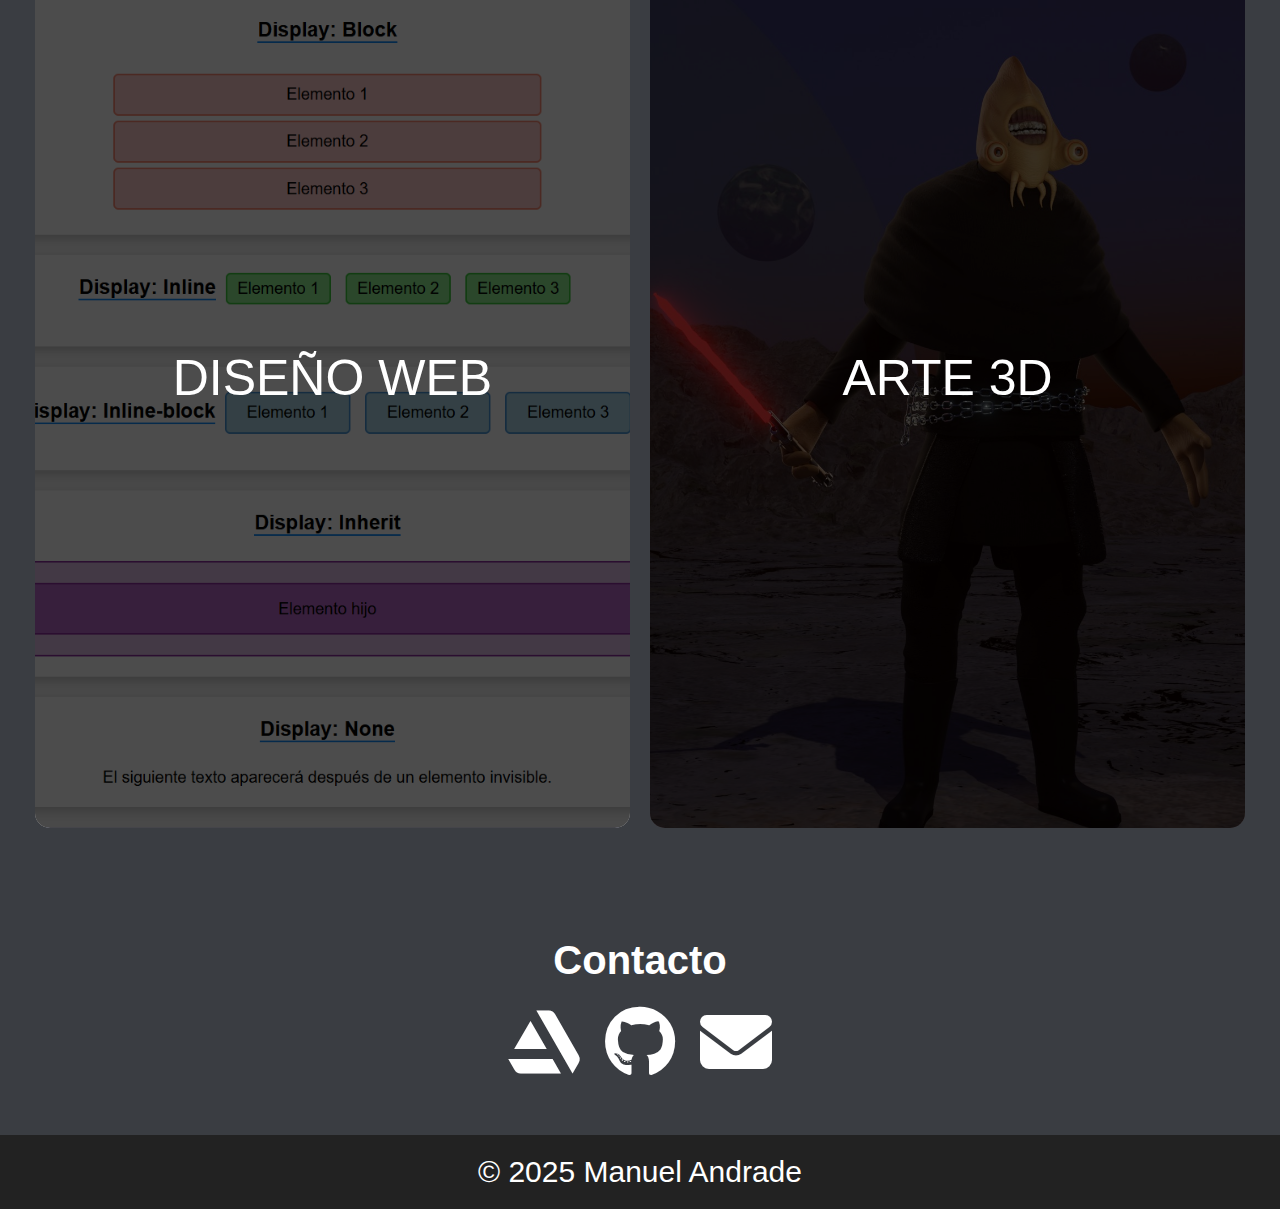
==== commit 2375ad13: "End 2" ====
--- a/index.html
+++ b/index.html
@@ -88,7 +88,7 @@
     </section>
 
     <footer>
-        <p>Manuel Andrade</p>
+        <p>© 2025 Manuel Andrade</p>
     </footer>    
 
 </body>
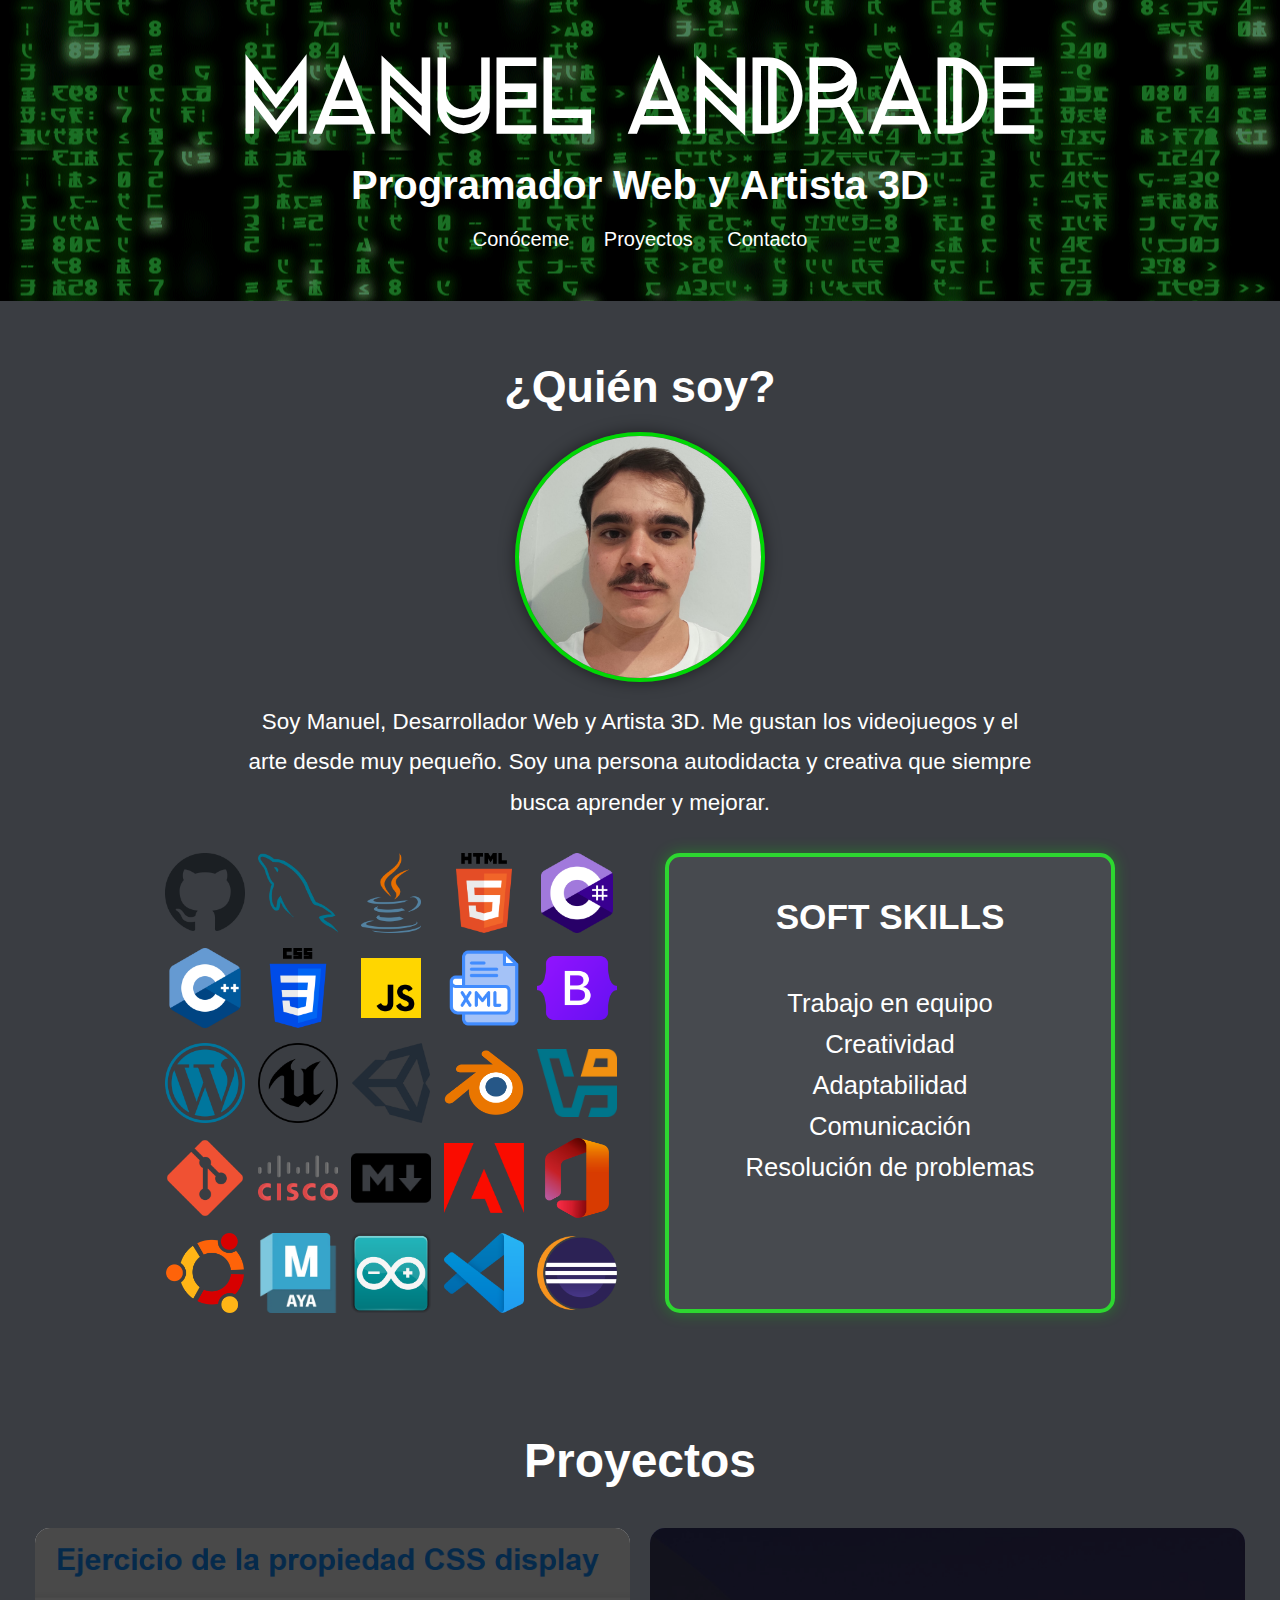
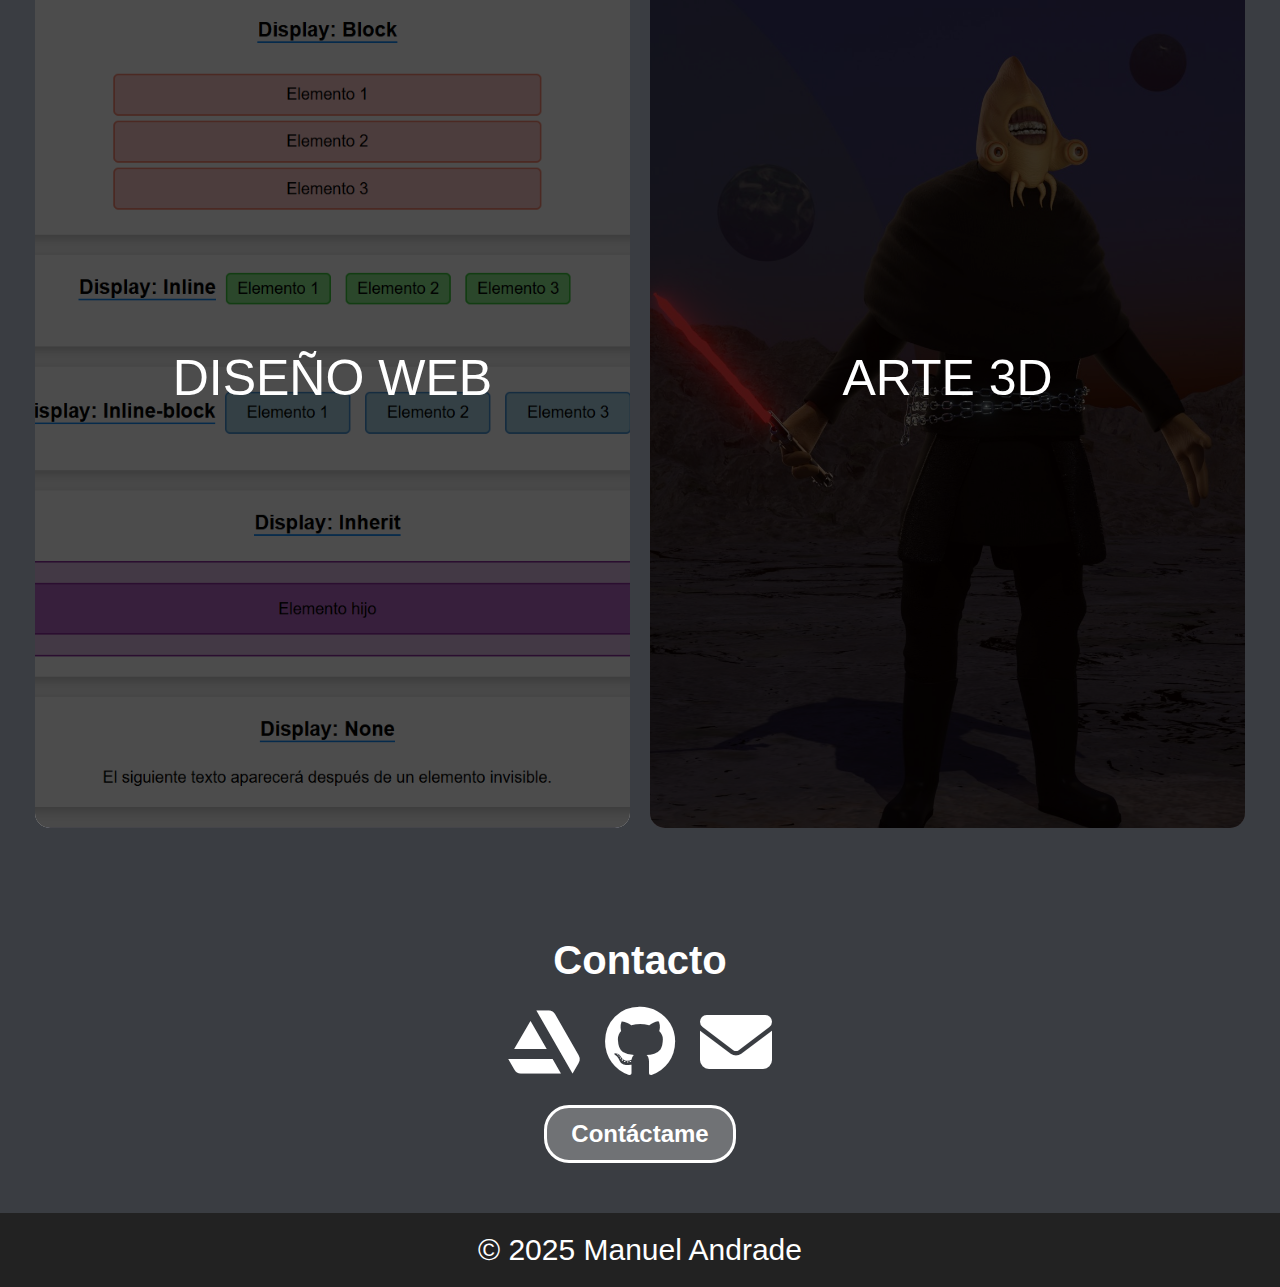
==== commit 2fc0e075: "End 4" ====
--- a/index.html
+++ b/index.html
@@ -68,7 +68,7 @@
     <section id="proyectos">
         <h2>Proyectos</h2>
         <div class="proyectos-container">
-            <a href="https://github.com/ManuelAnd25" target="_blank" class="proyecto proyecto-web">
+            <a href="gallery.html" class="proyecto proyecto-web">
                 <span>DISEÑO WEB</span>
             </a>
             <a href="https://www.artstation.com/manuel_andrade" target="_blank" class="proyecto proyecto-3d">
@@ -85,7 +85,8 @@
             <a href="https://github.com/ManuelAnd25" target="_blank"><i class="fa-brands fa-github"></i></a>
             <a href="mailto:manuelavav0325@example.com"><i class="fa-solid fa-envelope"></i></a>
         </div>
-    </section>
+        <a href="contact.html" class="contact-btn">Contáctame</a>
+    </section>    
 
     <footer>
         <p>© 2025 Manuel Andrade</p>
--- a/css/style.css
+++ b/css/style.css
@@ -19,7 +19,8 @@
 }
 
 header {
-    background: url('../img/header.gif') center/cover no-repeat;
+    background: linear-gradient(rgba(0, 0, 0, 0.5), rgba(0, 0, 0, 0.5)), 
+    url('../img/header.gif') center/cover no-repeat;
     text-align: center;
     padding: 50px 20px;
 }
@@ -246,6 +247,26 @@
     transform: scale(1.2);
 }
 
+.contact-btn {
+    display: inline-block;
+    text-align: center;
+    border-style: solid;
+    border-radius: 25px;
+    border-color: rgb(255, 255, 255);
+    background-color: rgba(255, 255, 255, 0.274);
+    padding: 0.5em 1em;
+    font-weight: bold;
+    text-decoration: none;
+    font-size: 1.5em;
+    margin-top: 20px;
+    transition: background 0.3s ease-in-out, transform 0.2s;
+}
+
+.contact-btn:hover {
+    background-color: rgba(255, 255, 255, 0.5);
+    transform: scale(1.05);
+}
+
 footer {
     font-size: 30px;
     background: #222;
